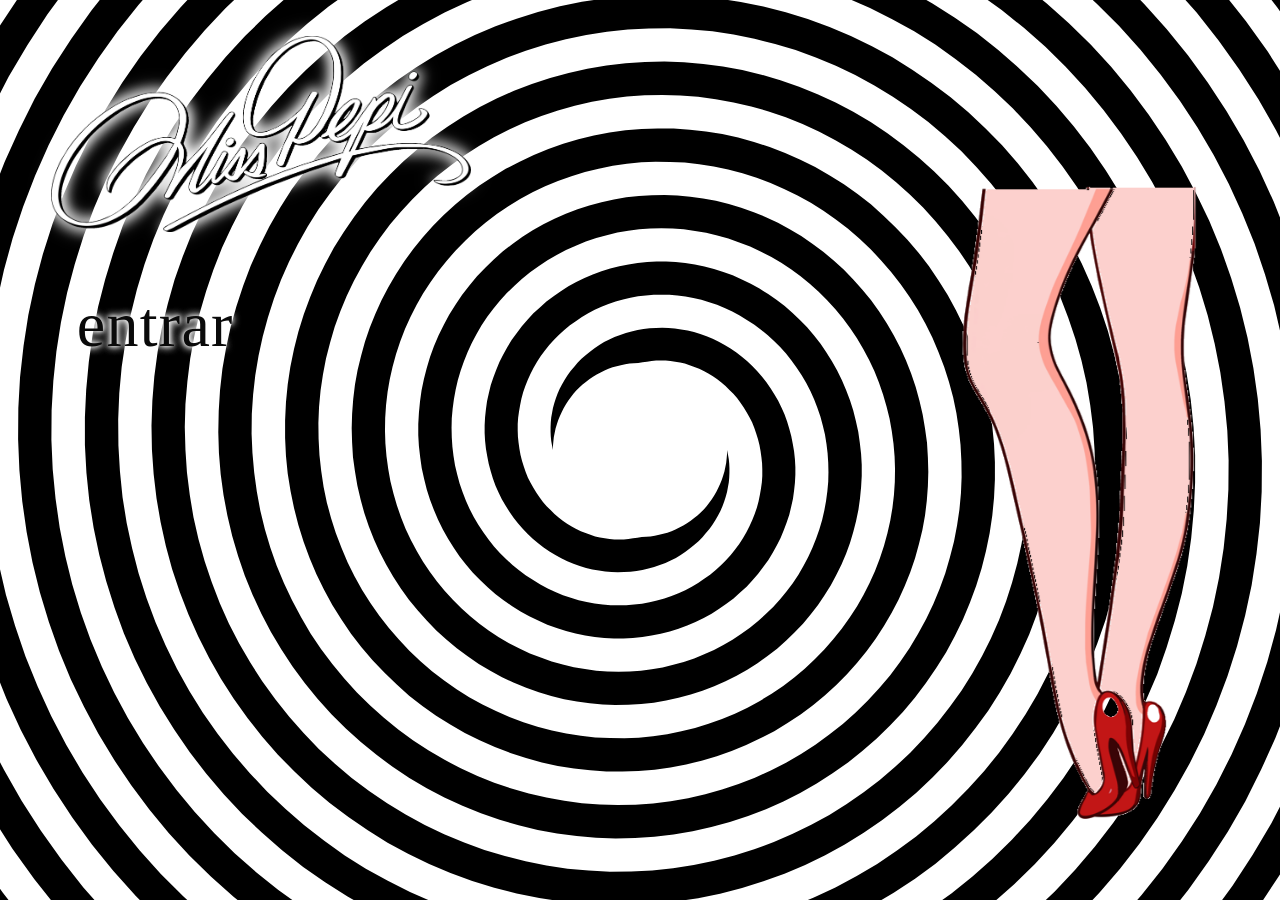
==== index.html @ fc9c1117 "Add welcome screen with hypnotic spiral, logo and legs - Mobile-first welcome (index.html) with code" ====
<!DOCTYPE html>
<html lang="es">
<head>
  <meta charset="UTF-8">
  <meta name="viewport" content="width=device-width, initial-scale=1.0">
  <title>Miss Pepi</title>
  <link rel="stylesheet" href="css/welcome.css">
</head>
<body>
  <!-- fondo: espiral SVG (se dibuja y anima desde js/) -->
  <div id="spiralWrap" aria-hidden="true">
    <svg viewBox="0 0 1000 1000" xmlns="http://www.w3.org/2000/svg">
      <circle id="spiralDisc" cx="500" cy="500" r="500" fill="#fff"/>
      <g id="spiralGroup"></g>
    </svg>
  </div>

  <img class="logo" src="ASSETS/logo.webp" alt="Miss Pepi">
  <a class="entrar" id="entrar" href="#">entrar</a>
  <img class="legs" src="ASSETS/piernas/legs.png" alt="">

  <script src="js/config.js"></script>
  <script src="js/spiral.js"></script>
  <script src="js/welcome.js"></script>
</body>
</html>
---- css/welcome.css ----
/* ════════════════════════════════════════════════════════════════
   WELCOME · Miss Pepi   ·   mobile-first
   ════════════════════════════════════════════════════════════════ */
* { box-sizing: border-box; margin: 0; padding: 0; }
html, body { height: 100%; }
body {
  background: #fff;
  overflow: hidden;
  font-family: Georgia, "Times New Roman", serif;
}

/* ---- fondo: espiral hipnótica girando, centro fijo ---- */
#spiralWrap {
  position: fixed; top: 50%; left: 50%;
  width: 170vmax; height: 170vmax;         /* cuadrado grande: cubre la pantalla al girar */
  transform: translate(-50%, -50%);
  z-index: 0; pointer-events: none;
}
#spiralWrap svg { width: 100%; height: 100%; display: block; }
#spiralGroup { transform-origin: 500px 500px; }

/* ---- logo Miss Pepi ---- */
.logo {
  position: fixed; top: 3vh; left: 5vw;
  width: 64vw; max-width: 420px; z-index: 3;
  filter: drop-shadow(0 0 7px #fff) drop-shadow(0 0 7px #fff);  /* halo para leer sobre negro */
}

/* ---- enlace entrar ---- */
.entrar {
  position: fixed; left: 6vw; top: 19vh; z-index: 3;
  font-size: clamp(26px, 8vw, 40px);
  color: #0a0a0a; text-decoration: none; letter-spacing: .02em;
  text-shadow: 0 0 8px #fff, 0 0 8px #fff, 0 0 4px #fff;        /* halo para leer sobre negro */
}
.entrar::after {
  content: ""; display: block; height: 2px; width: 0;
  background: #0a0a0a; margin-top: 2px; transition: width .35s ease;
}
.entrar:hover::after, .entrar:focus::after { width: 100%; }

/* ---- capa frontal: piernas ---- */
.legs {
  position: fixed; right: 0; bottom: 0;
  height: 60vh; max-width: 82vw;
  object-fit: contain; object-position: bottom right;
  z-index: 2; pointer-events: none;
  user-select: none; -webkit-user-drag: none;
}

/* ---- pantallas grandes ---- */
@media (min-width: 768px) {
  .logo   { top: 4vh; left: 4vw; width: min(42vw, 560px); }
  .entrar { top: 32vh; left: 6vw; font-size: clamp(40px, 5vw, 64px); }
  .legs   { height: 92vh; max-width: 55vw; }
}

@media (prefers-reduced-motion: reduce) {
  #spiralGroup { animation: none; }
}
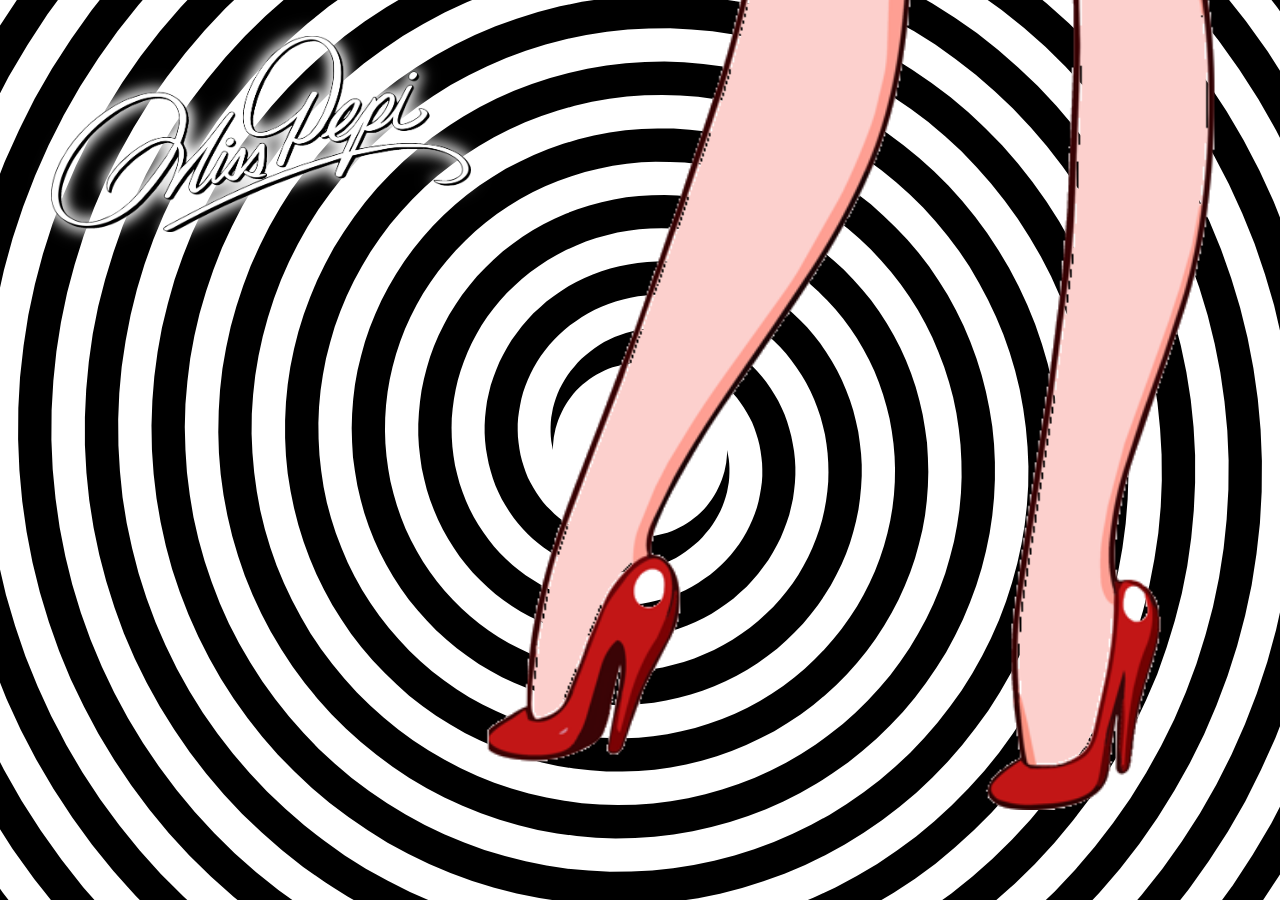
==== commit e0f54aa8: "Welcome: remove "entrar", enlarge legs, expose position config - Remove the "entrar" link (and its h" ====
--- a/index.html
+++ b/index.html
@@ -16,7 +16,6 @@
   </div>
 
   <img class="logo" src="ASSETS/logo.webp" alt="Miss Pepi">
-  <a class="entrar" id="entrar" href="#">entrar</a>
   <img class="legs" src="ASSETS/piernas/legs.png" alt="">
 
   <script src="js/config.js"></script>
--- a/css/welcome.css
+++ b/css/welcome.css
@@ -1,5 +1,6 @@
 /* ════════════════════════════════════════════════════════════════
    WELCOME · Miss Pepi   ·   mobile-first
+   La posición/tamaño de espiral y piernas se inyecta desde js/config.js.
    ════════════════════════════════════════════════════════════════ */
 * { box-sizing: border-box; margin: 0; padding: 0; }
 html, body { height: 100%; }
@@ -9,10 +10,12 @@
   font-family: Georgia, "Times New Roman", serif;
 }
 
-/* ---- fondo: espiral hipnótica girando, centro fijo ---- */
+/* ---- fondo: espiral hipnótica girando ----
+   El cuadrado es grande para cubrir la pantalla al girar; el centro
+   real (500,500 del SVG) queda en left/top, que fija config.js.        */
 #spiralWrap {
   position: fixed; top: 50%; left: 50%;
-  width: 170vmax; height: 170vmax;         /* cuadrado grande: cubre la pantalla al girar */
+  width: 170vmax; height: 170vmax;
   transform: translate(-50%, -50%);
   z-index: 0; pointer-events: none;
 }
@@ -25,36 +28,18 @@
   width: 64vw; max-width: 420px; z-index: 3;
   filter: drop-shadow(0 0 7px #fff) drop-shadow(0 0 7px #fff);  /* halo para leer sobre negro */
 }
-
-/* ---- enlace entrar ---- */
-.entrar {
-  position: fixed; left: 6vw; top: 19vh; z-index: 3;
-  font-size: clamp(26px, 8vw, 40px);
-  color: #0a0a0a; text-decoration: none; letter-spacing: .02em;
-  text-shadow: 0 0 8px #fff, 0 0 8px #fff, 0 0 4px #fff;        /* halo para leer sobre negro */
-}
-.entrar::after {
-  content: ""; display: block; height: 2px; width: 0;
-  background: #0a0a0a; margin-top: 2px; transition: width .35s ease;
-}
-.entrar:hover::after, .entrar:focus::after { width: 100%; }
-
-/* ---- capa frontal: piernas ---- */
-.legs {
-  position: fixed; right: 0; bottom: 0;
-  height: 60vh; max-width: 82vw;
-  object-fit: contain; object-position: bottom right;
-  z-index: 2; pointer-events: none;
-  user-select: none; -webkit-user-drag: none;
+@media (min-width: 768px) {
+  .logo { top: 4vh; left: 4vw; width: min(42vw, 560px); }
 }
 
-/* ---- pantallas grandes ---- */
-@media (min-width: 768px) {
-  .logo   { top: 4vh; left: 4vw; width: min(42vw, 560px); }
-  .entrar { top: 32vh; left: 6vw; font-size: clamp(40px, 5vw, 64px); }
-  .legs   { height: 92vh; max-width: 55vw; }
+/* ---- capa frontal: piernas ----
+   height / bottom / side los pone config.js. width:auto conserva la
+   proporción, así al ser tan altas el top se sale de pantalla.         */
+.legs {
+  position: fixed;
+  width: auto;
+  z-index: 2;
+  pointer-events: none;
+  user-select: none;
+  -webkit-user-drag: none;
 }
-
-@media (prefers-reduced-motion: reduce) {
-  #spiralGroup { animation: none; }
-}
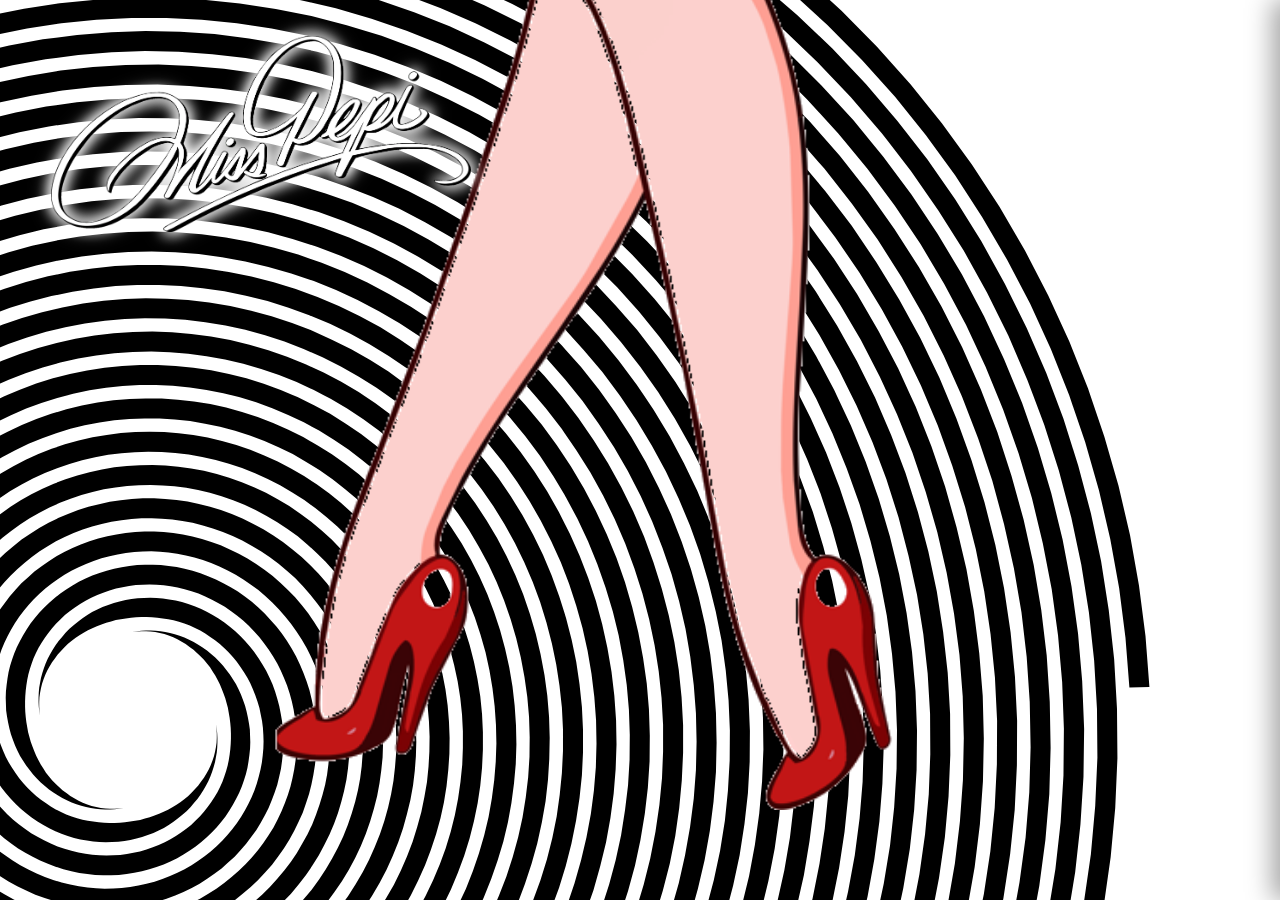
==== commit 78a22c74: "Add live tweak panel + smoother spiral tips + centered position update - New taper param (SPIRAL.tap" ====
--- a/index.html
+++ b/index.html
@@ -21,5 +21,7 @@
   <script src="js/config.js"></script>
   <script src="js/spiral.js"></script>
   <script src="js/welcome.js"></script>
+  <!-- panel de ajustes en vivo (clica la página para abrir) · quítalo cuando cierres el diseño -->
+  <script src="js/devpanel.js"></script>
 </body>
 </html>
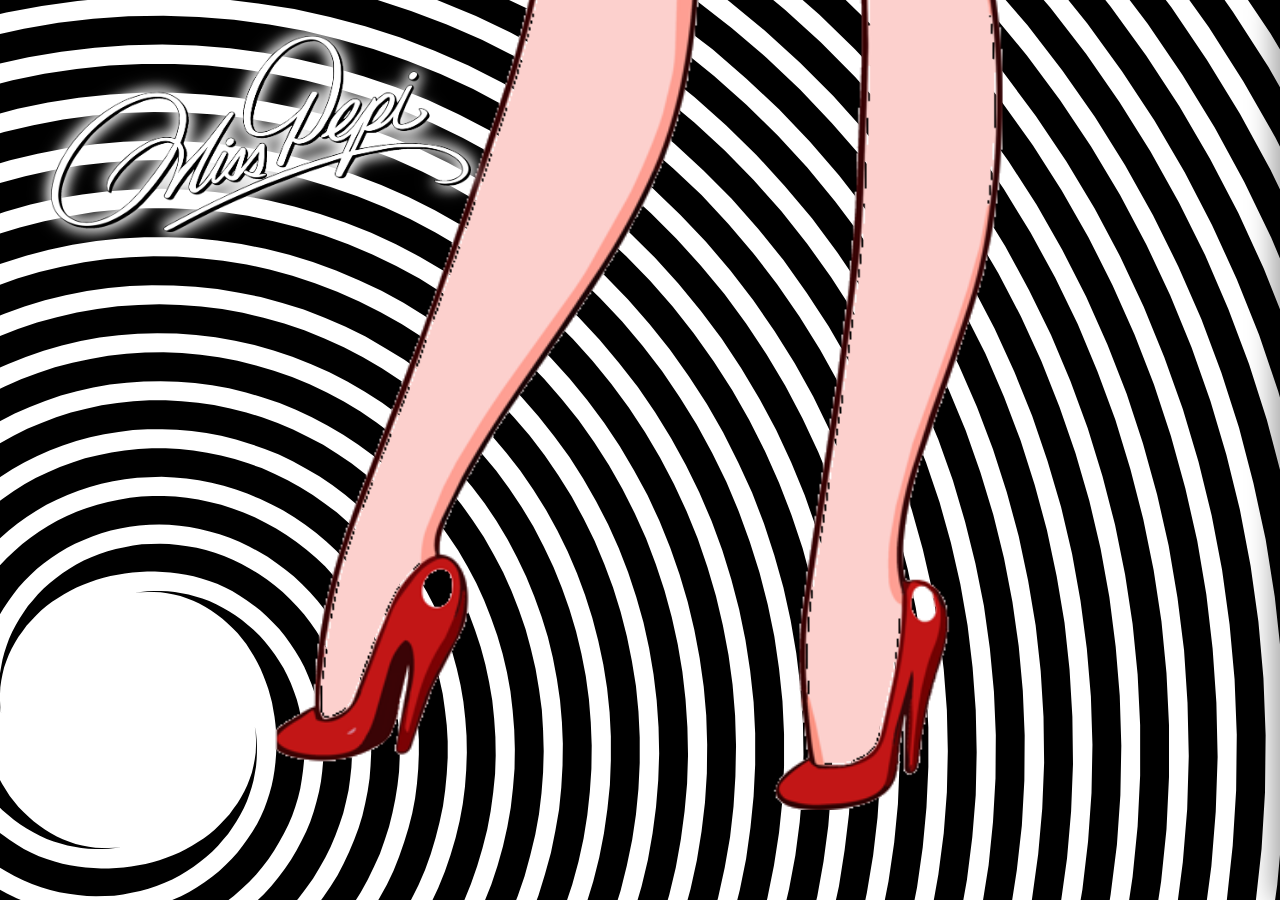
==== commit b227f208: "Web completa: SPA con menú cortina, galerías, contact/about y pipeline de datos - Router hash + cicl" ====
--- a/index.html
+++ b/index.html
@@ -4,24 +4,36 @@
   <meta charset="UTF-8">
   <meta name="viewport" content="width=device-width, initial-scale=1.0">
   <title>Miss Pepi</title>
+  <link rel="stylesheet" href="css/base.css">
   <link rel="stylesheet" href="css/welcome.css">
+  <link rel="stylesheet" href="css/menu.css">
+  <link rel="stylesheet" href="css/gallery.css">
+  <link rel="stylesheet" href="css/pages.css">
 </head>
 <body>
-  <!-- fondo: espiral SVG (se dibuja y anima desde js/) -->
-  <div id="spiralWrap" aria-hidden="true">
-    <svg viewBox="0 0 1000 1000" xmlns="http://www.w3.org/2000/svg">
-      <circle id="spiralDisc" cx="500" cy="500" r="500" fill="#fff"/>
-      <g id="spiralGroup"></g>
-    </svg>
+  <!-- ── vista WELCOME (markup estático; welcome.js la muestra/oculta) ── -->
+  <div id="welcome-view">
+    <!-- fondo: espiral SVG (se dibuja y anima desde js/) -->
+    <div id="spiralWrap" aria-hidden="true">
+      <svg viewBox="0 0 1000 1000" xmlns="http://www.w3.org/2000/svg">
+        <circle id="spiralDisc" cx="500" cy="500" r="500" fill="#fff"/>
+        <g id="spiralGroup"></g>
+      </svg>
+    </div>
+    <img class="logo" src="ASSETS/logo.webp" alt="Miss Pepi">
+    <img class="legs" src="ASSETS/piernas/legs.png" alt="">
+    <!-- zona clicable sobre el ojo de la espiral → abre el menú -->
+    <button id="spiralEye" aria-label="abrir menú"></button>
   </div>
 
-  <img class="logo" src="ASSETS/logo.webp" alt="Miss Pepi">
-  <img class="legs" src="ASSETS/piernas/legs.png" alt="">
+  <!-- ── resto de vistas (galerías, contact, about) — las monta el router ── -->
+  <main id="app-view" hidden></main>
 
-  <script src="js/config.js"></script>
-  <script src="js/spiral.js"></script>
-  <script src="js/welcome.js"></script>
-  <!-- panel de ajustes en vivo (clica la página para abrir) · quítalo cuando cierres el diseño -->
-  <script src="js/devpanel.js"></script>
+  <!-- ── menú cortina (overlay; lo construye js/menu.js) ── -->
+  <div id="menu-overlay" hidden></div>
+
+  <script type="module" src="js/main.js"></script>
+  <!-- panel de ajustes en vivo (barra espaciadora) · quítalo cuando cierres el diseño -->
+  <script type="module" src="js/devpanel.js"></script>
 </body>
 </html>
--- a/css/base.css
+++ b/css/base.css
@@ -0,0 +1,29 @@
+/* ════════════════════════════════════════════════════════════════
+   BASE · Miss Pepi
+   Reset, tipografía y variables compartidas por todas las vistas.
+   Los colores de categoría son la única fuente de verdad: el menú
+   los lee con getComputedStyle, así CSS y JS no se desincronizan.
+   ════════════════════════════════════════════════════════════════ */
+* { box-sizing: border-box; margin: 0; padding: 0; }
+
+:root {
+  /* colores por categoría (provisionales, mega básicos) */
+  --c-photo:   #f0f;
+  --c-graphic: #0ff;
+  --c-video:   #ff0;
+  --c-contact: #f00;
+  --c-about:   #00f;
+  --c-welcome: #0f0;
+}
+
+html, body { height: 100%; }
+body {
+  background: #fff;
+  overflow: hidden; /* la web es una SPA a pantalla fija; cada vista scrollea por dentro */
+  font-family: Georgia, "Times New Roman", serif;
+}
+
+img { -webkit-user-drag: none; user-select: none; }
+
+/* vista principal donde el router monta galerías y páginas */
+#app-view { position: fixed; inset: 0; }
--- a/css/welcome.css
+++ b/css/welcome.css
@@ -1,26 +1,34 @@
 /* ════════════════════════════════════════════════════════════════
    WELCOME · Miss Pepi   ·   mobile-first
-   La posición/tamaño de espiral y piernas se inyecta desde js/config.js.
+   La posición/tamaño de espiral y piernas se inyecta desde js/config.js
+   (por breakpoint); aquí solo va lo que no cambia con la config.
    ════════════════════════════════════════════════════════════════ */
-* { box-sizing: border-box; margin: 0; padding: 0; }
-html, body { height: 100%; }
-body {
-  background: #fff;
-  overflow: hidden;
-  font-family: Georgia, "Times New Roman", serif;
-}
 
 /* ---- fondo: espiral hipnótica girando ----
-   El cuadrado es grande para cubrir la pantalla al girar; el centro
-   real (500,500 del SVG) queda en left/top, que fija config.js.        */
+   width/height/left/top reales los calcula js/welcome.js (spiralDiameterPx):
+   el círculo siempre crece lo justo para cubrir la esquina de pantalla más
+   lejana al centro, así nunca se ve la esquina blanca sea cual sea la
+   posición del centro o el tamaño de pantalla. Esto de aquí es solo un
+   tamaño de emergencia por si el JS aún no ha corrido.                   */
 #spiralWrap {
   position: fixed; top: 50%; left: 50%;
-  width: 170vmax; height: 170vmax;
+  width: 200vmax; height: 200vmax;
   transform: translate(-50%, -50%);
   z-index: 0; pointer-events: none;
 }
 #spiralWrap svg { width: 100%; height: 100%; display: block; }
 #spiralGroup { transform-origin: 500px 500px; }
+
+/* ---- ojo de la espiral: zona clicable que abre el menú ----
+   tamaño/posición los pone js/welcome.js (sigue al centro de la espiral) */
+#spiralEye {
+  position: fixed;
+  transform: translate(-50%, -50%);
+  border: none; border-radius: 50%;
+  background: transparent;
+  cursor: pointer;
+  z-index: 4;
+}
 
 /* ---- logo Miss Pepi ---- */
 .logo {
@@ -33,8 +41,9 @@
 }
 
 /* ---- capa frontal: piernas ----
-   height / bottom / side los pone config.js. width:auto conserva la
-   proporción, así al ser tan altas el top se sale de pantalla.         */
+   height / anclajes los pone js/welcome.js según el breakpoint:
+   escritorio = de pie abajo · móvil = colgando del borde superior
+   con vaivén derecha↔izquierda. width:auto conserva la proporción. */
 .legs {
   position: fixed;
   width: auto;
--- a/css/menu.css
+++ b/css/menu.css
@@ -0,0 +1,96 @@
+/* ════════════════════════════════════════════════════════════════
+   MENÚ CORTINA · Miss Pepi
+   6 tiras horizontales apiladas que cubren la pantalla. Entran
+   alternando lados (1ª izq, 2ª der…) y escalonadas; al elegir, la
+   cortina se queda hasta que la vista carga y luego sale en orden
+   inverso. La lógica (clases, tiempos, orden) vive en js/menu.js;
+   aquí solo la estética y las transiciones.
+
+   Tiempos: llegan como custom properties desde el JS (no duplicamos
+   los números de config.js):
+     --strip-ms    duración de entrada/salida de cada tira
+     --stagger-ms  retardo entre tiras (el "efecto cortina")
+   Por tira, el JS pone --i (posición en el escalonado) y --c (color
+   de la categoría, para la letra sorteada).
+   ════════════════════════════════════════════════════════════════ */
+
+/* ---- overlay: pila de tiras a pantalla completa ----
+   Por encima de #app-view / #welcome-view, por debajo del devpanel
+   (9999). [hidden] lo apaga del todo entre aperturas.               */
+#menu-overlay {
+  position: fixed;
+  inset: 0;
+  z-index: 100;
+  display: flex;
+  flex-direction: column;
+  width: 100vw;
+  height: 100dvh;
+}
+#menu-overlay[hidden] { display: none; }
+
+/* ---- cada tira: 1/6 del alto, ancho completo ----
+   Fondo opaco (tapa del todo lo de debajo). Estética sobria: blanco
+   con una línea fina de separación y las tiras pares con un blanco
+   apenas roto, para que se lea el apilado sin ruido.                */
+.menu-strip {
+  flex: 1 1 0;
+  min-height: 0;
+  width: 100%;
+  display: flex;
+  align-items: center;
+  justify-content: center;
+
+  border: none;
+  border-bottom: 1px solid #111;
+  background: #fff;
+  color: #111;
+  font-family: Georgia, "Times New Roman", serif;
+  cursor: pointer;
+
+  /* estado de reposo = fuera de pantalla, según el lado de entrada.
+     .is-open las trae a 0; al cerrar vuelven a este mismo desplazamiento. */
+  transform: translateX(var(--x-out, -100%));
+  transition: transform var(--strip-ms, 420ms) cubic-bezier(0.22, 1, 0.36, 1);
+  /* el retardo escalonado sale del índice --i que pone el JS */
+  transition-delay: calc(var(--i, 0) * var(--stagger-ms, 90ms));
+}
+.menu-strip:last-child { border-bottom: none; }
+.menu-strip[data-side="left"]  { --x-out: -100%; }
+.menu-strip[data-side="right"] { --x-out:  100%; }
+
+/* tiras pares con un fondo apenas distinto (cebra sutil) */
+.menu-strip:nth-child(even) { background: #f4f2ec; }
+
+/* ---- estados de la cortina ----
+   .is-open  → tiras a su sitio (entran)
+   .is-closing → tiras fuera otra vez (salen); el JS ya ha invertido
+   los --i para que la última en entrar sea la primera en salir.     */
+#menu-overlay.is-open .menu-strip { transform: translateX(0); }
+
+/* ---- la palabra de la categoría ----
+   Minúscula como en MENU_ITEMS, grande, hereda la serif de la web.  */
+.menu-word {
+  font-size: clamp(1.8rem, 7vh, 4rem);
+  line-height: 1;
+  letter-spacing: 0.02em;
+  text-transform: lowercase;
+  pointer-events: none;   /* el click lo captura la tira entera */
+}
+
+/* la letra sorteada, pintada con el color de la categoría (--c lo
+   pone el JS por tira: var(--c-<id>)) */
+.menu-letter {
+  color: var(--c);
+  font-weight: inherit;   /* <b> no debe engordar la letra */
+}
+
+/* foco visible al llegar por teclado (accesibilidad) */
+.menu-strip:focus-visible {
+  outline: 2px solid #111;
+  outline-offset: -4px;
+}
+
+/* respeta el ajuste del sistema: sin deslizamiento, aparecen y ya */
+@media (prefers-reduced-motion: reduce) {
+  .menu-strip { transition-duration: 1ms; transition-delay: 0ms; }
+}
--- a/css/gallery.css
+++ b/css/gallery.css
@@ -0,0 +1,121 @@
+/* ════════════════════════════════════════════════════════════════
+   GALERÍAS · Miss Pepi   ·   mokakopa invertido
+   La estructura y el color de acento (--accent = var(--c-<categoría>))
+   los inyecta js/gallery.js; aquí va el layout del scroll cruzado.
+   Estética: fondo blanco, serif del sitio, que manden las imágenes.
+   ════════════════════════════════════════════════════════════════ */
+
+/* raíz de la vista: ocupa el #app-view (position:fixed; inset:0) */
+.gallery {
+  position: absolute;
+  inset: 0;
+  background: #fff;
+  color: #111;
+}
+
+/* ---- track HORIZONTAL: pasa de proyecto con snap x mandatory ----
+   Cada columna encaja a pantalla completa; la scrollbar se oculta
+   (se navega con gesto/rueda). El scroll-snap manda en el eje X.     */
+.gallery__track {
+  height: 100%;
+  display: flex;
+  flex-flow: row nowrap;
+  overflow-x: auto;
+  overflow-y: hidden;
+  scroll-snap-type: x mandatory;
+  -webkit-overflow-scrolling: touch;
+  overscroll-behavior-x: contain; /* evita el "atrás" del navegador al llegar al borde */
+  scrollbar-width: none;          /* Firefox */
+}
+.gallery__track::-webkit-scrollbar { display: none; } /* WebKit/Blink */
+
+/* ---- COLUMNA = un proyecto: 100dvw × 100dvh, snap al inicio ----
+   Dentro se scrollea en VERTICAL (imágenes apiladas + ficha al final);
+   esa scrollbar sí la dejamos, pero discreta.                         */
+.gallery__col {
+  flex: 0 0 100dvw;
+  width: 100dvw;
+  height: 100dvh;
+  scroll-snap-align: start;
+  scroll-snap-stop: always;       /* un gesto = un proyecto, sin saltarse ninguno */
+  overflow-y: auto;
+  overflow-x: hidden;
+  -webkit-overflow-scrolling: touch;
+  overscroll-behavior-y: contain;
+  scrollbar-width: thin;          /* Firefox: discreta */
+}
+.gallery__col::-webkit-scrollbar { width: 6px; }
+.gallery__col::-webkit-scrollbar-thumb {
+  background: rgba(0, 0, 0, 0.18);
+  border-radius: 3px;
+}
+
+/* ---- pila de imágenes: ancho máximo 100%, alto automático ---- */
+.gallery__stack {
+  display: block;
+}
+.gallery__img {
+  display: block;
+  width: 100%;
+  max-width: 100%;
+  height: auto;
+}
+
+/* ---- ficha técnica: al final del scroll vertical de cada columna ----
+   Un acento sutil de la categoría (var --accent) en la línea superior. */
+.gallery__card {
+  padding: 2rem 1.5rem 3rem;
+  border-top: 2px solid var(--accent, #111);
+  text-align: center;
+}
+.gallery__title {
+  font-weight: normal;
+  font-size: 1.5rem;
+  letter-spacing: 0.02em;
+  margin-bottom: 0.5rem;
+}
+.gallery__caption {
+  font-size: 1rem;
+  line-height: 1.5;
+  color: #444;
+  max-width: 40rem;
+  margin: 0 auto 1.25rem;
+}
+
+/* ---- botón "menu": reabre la cortina (acento de la categoría) ---- */
+.gallery__menu-btn {
+  display: inline-block;
+  margin-top: 1rem;
+  padding: 0.4rem 1.4rem;
+  font-family: inherit;
+  font-size: 1rem;
+  color: var(--accent, #111);
+  background: transparent;
+  border: 1px solid var(--accent, #111);
+  border-radius: 999px;
+  cursor: pointer;
+  transition: background 0.18s ease, color 0.18s ease;
+}
+.gallery__menu-btn:hover,
+.gallery__menu-btn:focus-visible {
+  background: var(--accent, #111);
+  color: #fff;
+}
+
+/* ---- placeholder (categoría vacía / error): centrado, con su color ---- */
+.gallery__empty {
+  position: absolute;
+  inset: 0;
+  display: flex;
+  flex-direction: column;
+  align-items: center;
+  justify-content: center;
+  gap: 1.5rem;
+  text-align: center;
+  padding: 2rem;
+}
+.gallery__empty-text {
+  font-size: 1.5rem;
+  letter-spacing: 0.03em;
+  color: var(--accent, #111);
+}
--- a/css/pages.css
+++ b/css/pages.css
@@ -0,0 +1,135 @@
+/* ════════════════════════════════════════════════════════════════
+   PAGES · contact y about — lo escribe js/pages.js (ver contrato allí)
+
+   Ambas viven dentro de #app-view (position:fixed; inset:0). Cada
+   vista resuelve su propio scroll interno si hace falta; el body
+   sigue sin scroll (overflow:hidden en base.css).
+   ════════════════════════════════════════════════════════════════ */
+
+.page-view {
+  position: absolute;
+  inset: 0;
+  width: 100%;
+  height: 100%;
+  background: #fff;
+}
+
+/* botón "menu" — misma esquina en contact y about */
+.page-menu-btn {
+  position: absolute;
+  top: 1.5rem;
+  right: 1.5rem;
+  border: none;
+  background: none;
+  font-family: inherit;
+  font-size: 0.85rem;
+  letter-spacing: 0.05em;
+  text-transform: lowercase;
+  color: #999;
+  cursor: pointer;
+  padding: 0.4em 0.6em;
+  transition: color 0.2s ease;
+}
+.page-menu-btn:hover,
+.page-menu-btn:focus-visible {
+  color: #000;
+}
+
+/* ─── contact ─────────────────────────────────────────────────── */
+
+.contact-center {
+  position: absolute;
+  inset: 0;
+  display: flex;
+  flex-direction: column;
+  align-items: center;
+  justify-content: center;
+  gap: 0.75rem;
+  text-align: center;
+  padding: 1.5rem;
+}
+
+.contact-mail {
+  font-family: Georgia, "Times New Roman", serif;
+  font-size: clamp(1.5rem, 5vw, 2.75rem);
+  color: var(--c-contact);
+  text-decoration: none;
+  border-bottom: 1px solid transparent;
+  transition: border-color 0.2s ease;
+}
+.contact-mail:hover,
+.contact-mail:focus-visible {
+  border-bottom-color: currentColor;
+}
+
+.contact-instagram {
+  font-family: Georgia, "Times New Roman", serif;
+  font-size: 0.9rem;
+  color: #888;
+  text-decoration: none;
+}
+.contact-instagram:hover,
+.contact-instagram:focus-visible {
+  color: var(--c-contact);
+}
+
+/* ─── about ───────────────────────────────────────────────────── */
+
+.about-scroll {
+  position: absolute;
+  inset: 0;
+  overflow-y: auto;
+  display: flex;
+  justify-content: center;
+  padding: clamp(3rem, 8vh, 6rem) 1.5rem;
+}
+
+.about-column {
+  max-width: 34rem;
+  width: 100%;
+  height: fit-content;
+  margin: auto 0;
+  font-family: Georgia, "Times New Roman", serif;
+}
+
+.about-text {
+  font-size: 1.05rem;
+  line-height: 1.7;
+  color: #222;
+  margin-bottom: 1.25em;
+}
+.about-text:first-of-type::first-letter {
+  color: var(--c-about);
+  font-size: 1.6em;
+}
+
+.about-contact {
+  margin-top: 2rem;
+  padding-top: 1.25rem;
+  border-top: 1px solid #eee;
+  display: flex;
+  flex-direction: column;
+  gap: 0.4rem;
+}
+
+.about-mail {
+  font-size: 1.1rem;
+  color: var(--c-about);
+  text-decoration: none;
+  width: fit-content;
+}
+.about-mail:hover,
+.about-mail:focus-visible {
+  text-decoration: underline;
+}
+
+.about-instagram {
+  font-size: 0.85rem;
+  color: #888;
+  text-decoration: none;
+  width: fit-content;
+}
+.about-instagram:hover,
+.about-instagram:focus-visible {
+  color: var(--c-about);
+}
